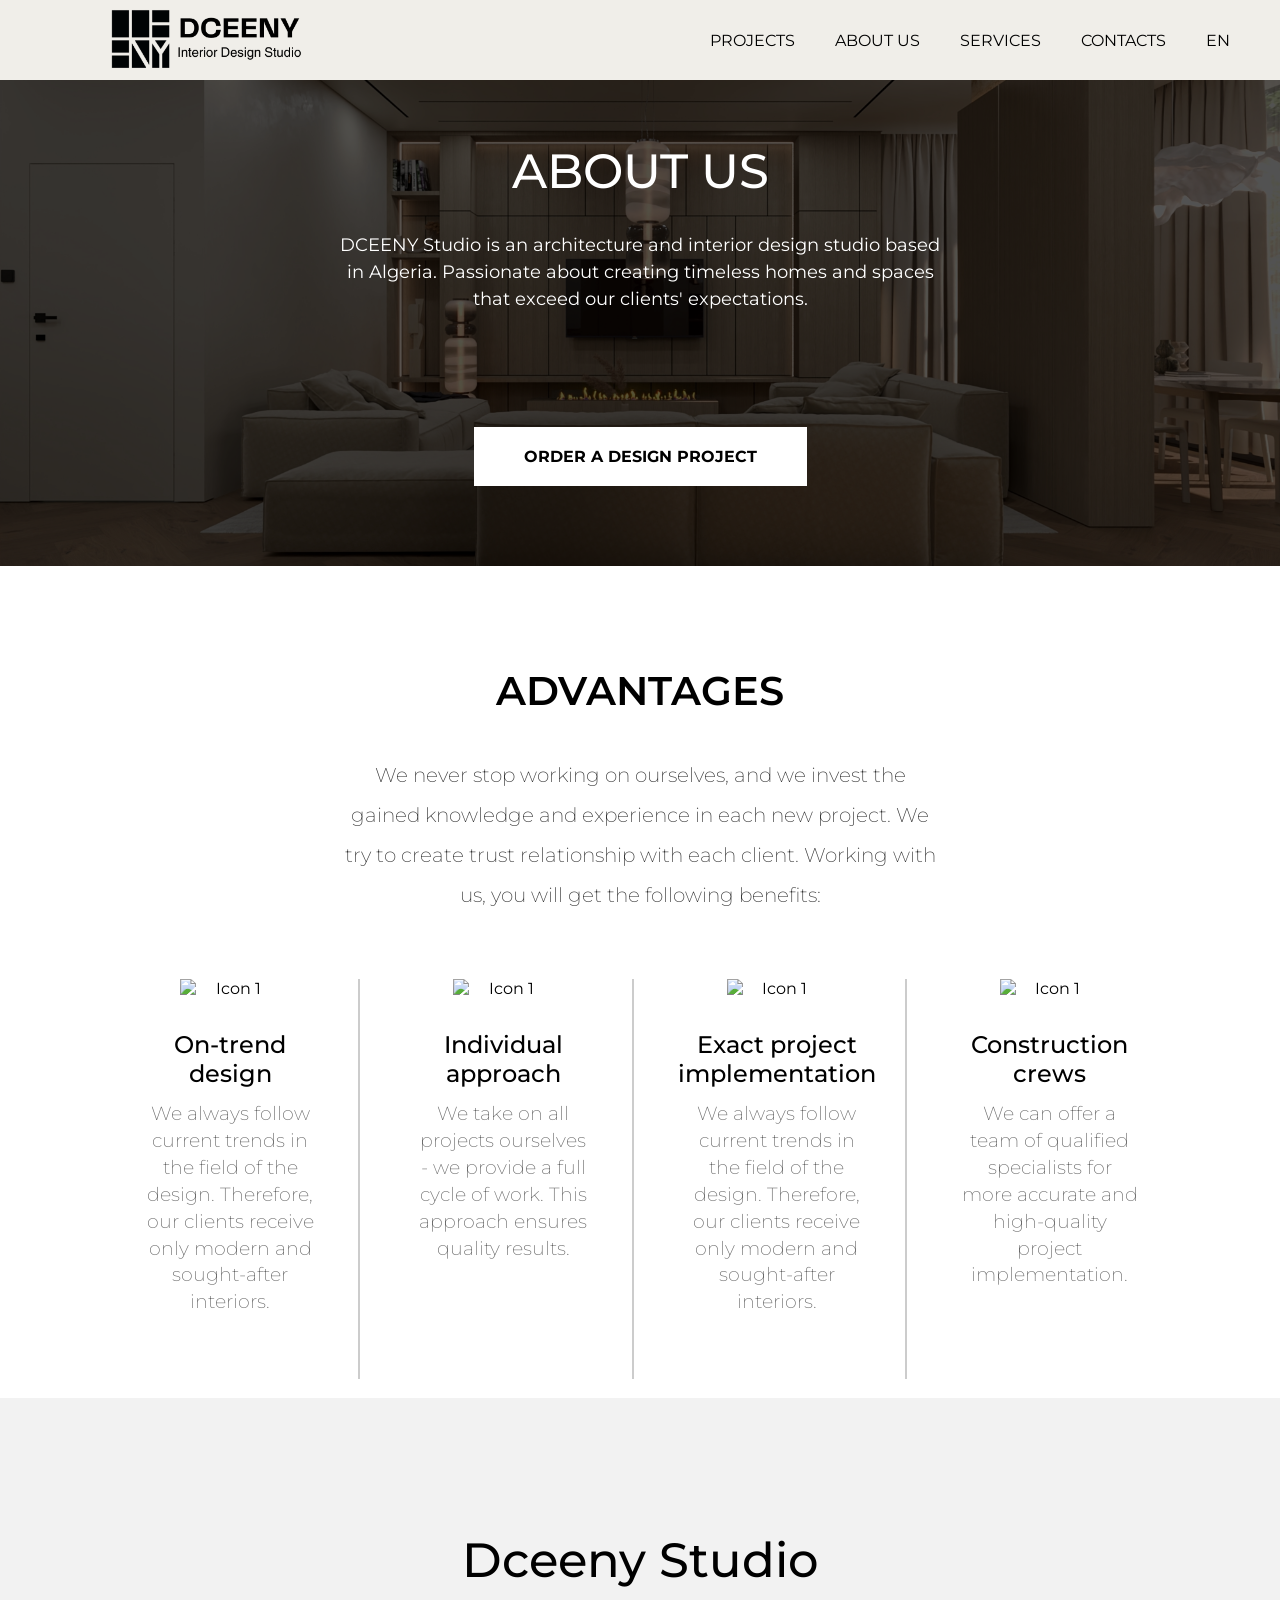
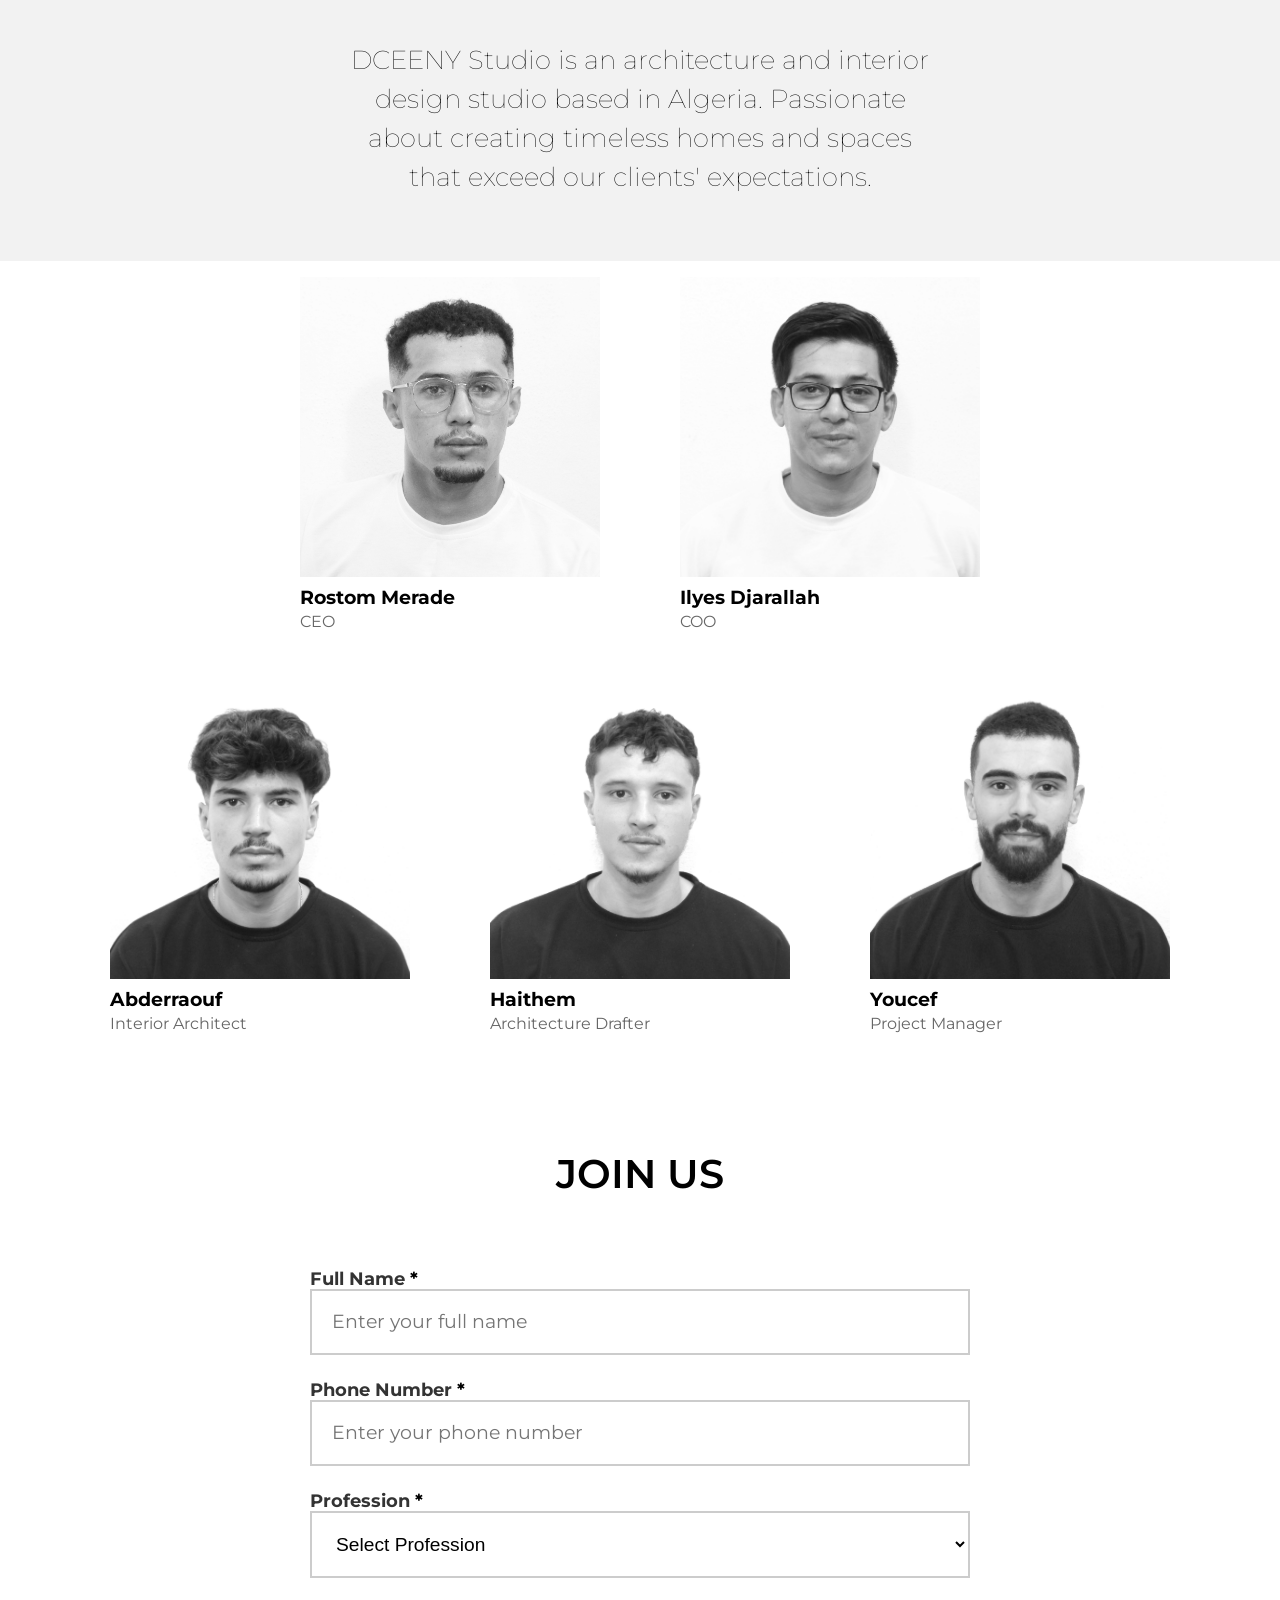
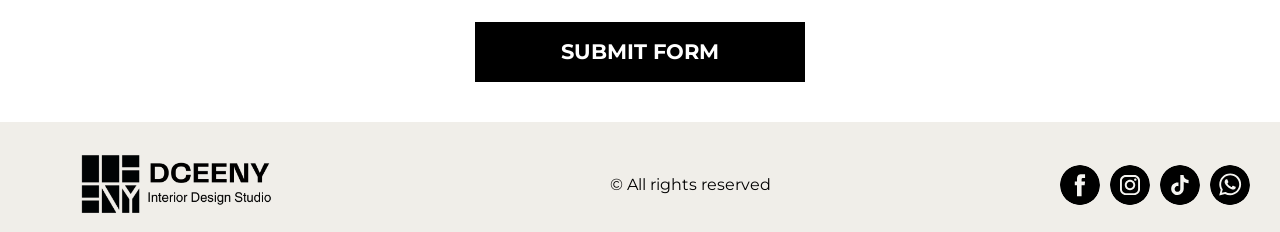
==== about-us.html @ 23b4ccf0 "first commit" ====
<!DOCTYPE html>
<html lang="en">
  <head>
    <meta charset="UTF-8" />
    <meta name="viewport" content="width=device-width, initial-scale=1.0" />
    <title>Dceeny</title>

    <!-- External Libraries -->
    <script src="https://code.jquery.com/jquery-3.7.1.min.js"></script>

    <!-- Stylesheet -->
    <link rel="stylesheet" href="style.css" />

    <!-- Translation Script -->
    <script src="scripts/translations.js"></script>
    <link rel="icon" href="assets/images/favicon.png" />
  </head>
  <script>
    $(document).ready(function () {
      $("#header-container").load("elements/header.html", function () {
        const savedLanguage = localStorage.getItem("preferredLanguage") || "en";
        applyTranslations(savedLanguage); // Call translation function after loading
      });
    });
  </script>
  <script>
    $(function () {
      $("#footer").load("elements/footer.html", function () {
        applyTranslations(localStorage.getItem("preferredLanguage") || "en");
      });
    });
  </script>
  <body>
    <header id="header-container"></header>
    <div class="social-media-container">
      <!-- Background image with overlay -->
      <div class="background-image-overlay">
        <img
          src="assets/images/projects/private/1/cam 5.jpg"
          alt="Background Image"
          class="background-image"
        />
        <div class="overlay"></div>
      </div>
      <!-- Text content -->
      <div class="social-media-text">
        <h1 class="main-title" data-translate="aboutUp">About Us</h1>
        <p class="description2" data-translate="usDc"></p>
      </div>

      <button
        class="order-buttons"
        data-translate="orderProjectDesign"
        onclick="location.href='index.html'"
      ></button>
    </div>
    <!-- Blank Space -->
    <div style="height: 100px"></div>
    <!-- Adjust height as needed -->
    <div class="title" data-translate="advantagesUp"></div>
    <div style="height: 40px"></div>
    <!-- Adjust height as needed -->
    <div class="description" data-translate="advantagesUpDescription"></div>
    <div class="icon-row2">
      <div class="icon-item2">
        <img
          src="https://static.tildacdn.pro/lib/tildaicon/31383063-3636-4465-b765-623939643934/design.svg"
          alt="Icon 1"
          class="icon-image2"
        />
        <p class="icon-title2" data-translate="upDesign"></p>
        <p class="icon-description2" data-translate="upDesignDesc"></p>
      </div>
      <div class="icon-item2">
        <img
          src="https://static.tildacdn.pro/lib/tildaicon/65336162-6138-4435-b533-633832346635/touragency_group.svg"
          alt="Icon 1"
          class="icon-image2"
        />
        <p class="icon-title2" data-translate="indivualApp">Title 1</p>
        <p class="icon-description2" data-translate="exactPrImDesc"></p>
      </div>
      <div class="icon-item2">
        <img
          src="https://static.tildacdn.pro/lib/tildaicon/35333563-6232-4131-a562-663033373163/8yo_hours.svg"
          alt="Icon 1"
          class="icon-image2"
        />
        <p class="icon-title2" data-translate="exactPrIm">Title 1</p>
        <p class="icon-description2" data-translate="upDesignDesc"></p>
      </div>
      <div class="icon-item2">
        <img
          src="https://static.tildacdn.pro/lib/tildaicon/65633137-3839-4862-a661-663538623232/Tilda_Icons_32_profession_builder.svg"
          alt="Icon 1"
          class="icon-image2"
        />
        <p class="icon-title2" data-translate="constCrews">Title 1</p>
        <p class="icon-description2" data-translate="constCrewsDesc"></p>
      </div>
      <!-- Repeat for each icon item -->
    </div>
    <div class="grayed-Container">
      <div style="height: 100px"></div>
      <!-- Adjust height as needed -->
      <div class="social-media-text">
        <h1 class="main-title">Dceeny Studio</h1>
        <div style="height: 20px"></div>
        <p class="description3" data-translate="usDc"></p>
      </div>
    </div>
    <div class="team-container">
      <!-- First row: You and your colleague -->
      <div class="team-row">
        <div class="team-member">
          <img
            src="assets/images/teeam members/rostom.jpg"
            alt="Your Name"
            class="team-photo"
          />
          <div class="team-info">
            <h3 class="team-name" data-translate="rostom"></h3>
            <p class="team-occupation" data-translate="cEO"></p>
          </div>
        </div>
        <div class="team-member">
          <img
            src="assets/images/teeam members/ilyes.jpg"
            alt="Colleague Name"
            class="team-photo"
          />
          <div class="team-info">
            <h3 class="team-name" data-translate="ilyes"></h3>
            <p class="team-occupation" data-translate="cOO"></p>
          </div>
        </div>
      </div>
      <!-- Second row: Rest of the team -->
      <div class="team-row">
        <div class="team-member">
          <img
            src="assets/images/teeam members/raouf.jpg"
            alt="Team Member 1"
            class="team-photo"
          />
          <div class="team-info">
            <h3 class="team-name" data-translate="raouf"></h3>
            <p class="team-occupation" data-translate="interiorArchitect"></p>
          </div>
        </div>
        <div class="team-member">
          <img
            src="assets/images/teeam members/haithem.jpg"
            alt="Team Member 2"
            class="team-photo"
          />
          <div class="team-info">
            <h3 class="team-name" data-translate="haithem"></h3>
            <p class="team-occupation" data-translate="architectureDrafter"></p>
          </div>
        </div>
        <div class="team-member">
          <img
            src="assets/images/teeam members/youcef.jpg"
            alt="Team Member 3"
            class="team-photo"
          />
          <div class="team-info">
            <h3 class="team-name" data-translate="youcef"></h3>
            <p class="team-occupation" data-translate="projectManager"></p>
          </div>
        </div>
        <!-- Add more team members as needed -->
      </div>
    </div>
    <div style="height: 100px"></div>
    <!-- Adjust height as needed -->
    <div class="title" data-translate="joinUS"></div>
    <div style="height: 50px"></div>
    <div class="form-wrapper">
      <form id="professionalForm">
        <div class="input-group">
          <label for="fullName" class="input-label">
            <span data-translate="fName">Full Name</span>
            <span class="required">*</span>
          </label>
          <input
            type="text"
            id="fullName"
            name="fullName"
            placeholder="Enter your full name"
            data-placeholder="enterFName"
            required
          />
          <span class="error-message" data-translate="fNameReq"
            >Full name is required.</span
          >
        </div>
        <div class="input-group">
          <label for="phoneNumber" class="input-label">
            <span data-translate="phoneNum">Phone Number</span>
            <span class="required">*</span>
          </label>
          <input
            type="tel"
            id="phoneNumber"
            name="phoneNumber"
            placeholder="Enter your phone number"
            data-placeholder="enterphoneNum"
            required
          />
          <span class="error-message" data-translate="phoneNumReq"
            >Phone number is required.</span
          >
        </div>
        <div class="input-group">
          <label for="profession" class="input-label">
            <span data-translate="profession"></span>
            <span class="required">*</span>
          </label>
          <select
            id="profession"
            name="profession"
            required
            aria-required="true"
            data-placeholder="selectProfession"
            class="dropdown-profession"
          >
            <option
              value=""
              disabled
              selected
              data-translate="selectProfession"
            >
              Select your profession
            </option>
            <option value="architect" data-translate="architect">
              
            </option>
            <option value="interiorArchitect" data-translate="interiorArchitect">
             
            </option>
            <option value="civilEngineer" data-translate="civilEngineer">
             
            </option>
            <option value="surveyor" data-translate="surveyor">
            </option>
            <option value="projectManager" data-translate="projectManager">
            </option>
            <option value="architectureDrafter" data-translate="architectureDrafter">
              
            </option>
            <option value="other" data-translate="other">Other</option>
          </select>
          <span class="error-message" data-translate="professionReq">
            Profession selection is required.
          </span>
        </div>

        <button type="submit" class="submit-button" data-translate="submit">
          Submit Form
        </button>
      </form>
      <!-- Thank-you message (hidden by default) -->
      <div class="thank-you-message" data-translate="thankYouMsg" style="display: none">
        Thank you! Your data has been submitted.
      </div>
    </div>

    <footer id="footer"></footer>
    <script src="script.js"></script>
  </body>
</html>
---- style.css ----
@import url("https://fonts.googleapis.com/css2?family=Montserrat:ital,wght@0,100..900;1,100..900&family=Noto+Kufi+Arabic:wght@100..900&display=swap");

/* Define font families */
:root {
  --font-ltr: "Montserrat", sans-serif;
  --font-rtl: "Noto Kufi Arabic", serif;
}

/* Direction styling */
.ltr {
  direction: ltr;
}

.rtl {
  direction: rtl;
  text-align: right;
}

/* Font styling */
.font-en {
  font-family: "Montserrat", sans-serif; /* Specify English/French font */
}

.font-fr {
  font-family: "Montserrat", sans-serif; /* Specify French font */
}

.font-ar {
  font-family: "Noto Kufi Arabic", sans-serif; /* Specify Arabic font */
}
/* Apply fonts to placeholder text based on language direction */
input::placeholder {
  font-family: "Montserrat", sans-serif; /* Default font */
}

body.font-en input::placeholder {
  font-family: "Montserrat", sans-serif; /* Default font */
}

body.font-fr input::placeholder {
  font-family: "Montserrat", sans-serif; /* Default font */
}

body.font-ar input::placeholder {
  font-family: "Noto Kufi Arabic", sans-serif; /* Specify Arabic font */
}

/* Default font for LTR languages */
html,
body {
  display: flex;
  flex-direction: column; /* Stack content vertically */
  font-family: "Montserrat", sans-serif;
  background-color: white;
  min-height: 100vh;
  margin: 0;
  padding: 0;
}
#loading-screen {
  position: fixed;
  top: 0;
  left: 0;
  width: 100%;
  height: 100%;
  background-color: #f0f0f0;
  display: flex;
  flex-direction: column;
  justify-content: center;
  align-items: center;
  z-index: 1000;
}

.loader {
  border: 8px solid #f3f3f3;
  border-top: 8px solid #3498db;
  border-radius: 50%;
  width: 60px;
  height: 60px;
  animation: spin 1s linear infinite;
}

@keyframes spin {
  0% {
    transform: rotate(0deg);
  }
  100% {
    transform: rotate(360deg);
  }
}
.content-wraper12412 {
  flex-direction: column;
  min-height: 100vh;
}
/* Font for Arabic language with RTL */
body.font-ar.rtl {
  font-family: "Noto Kufi Arabic", serif !important;
  direction: rtl;
  text-align: right;
}

/* Optional: Apply font change on body when switching between languages */
body.font-en {
  font-family: "Montserrat", sans-serif;
}

body.font-fr {
  font-family: "Montserrat", sans-serif;
}

/* General LTR font application */
.nav-link,
.dropdown-link,
.p-buttons,
.about-buttons,
.submit-button {
  font-family: var(--font-ltr) !important;
  -webkit-tap-highlight-color: transparent;
  -webkit-tap-highlight-color: rgba(0, 0, 0, 0);
}

/* Apply RTL font for Arabic */
body.font-ar .nav-link,
body.font-ar .dropdown-link,
body.font-ar .p-buttons,
body.font-ar .about-buttons,
body.font-ar .submit-button {
  font-family: var(--font-rtl) !important;
  -webkit-tap-highlight-color: transparent;
  -webkit-tap-highlight-color: rgba(0, 0, 0, 0);
}
.page-title {
  text-align: center;
  font-size: 40px;
  font-weight: 900;
}
/* Navbar Styles */
.navbar {
  display: flex;
  align-items: center;
  justify-content: space-between;
  height: 80px;
  background-color: #f0eee9;
  padding: 0 30px;
  position: sticky;
  top: 0;
  z-index: 100;
}

/* Logo Styles */
.navbar-logo img {
  flex: 1;
  width: 350px; /* Adjust size as needed */
  height: auto;
  cursor: pointer;
}

/* Navigation Links */
.navbar-links {
  display: flex;
  align-items: center;
}

/* Navigation Button */
.nav-link {
  background: none;
  border: none;
  color: black;
  text-transform: uppercase;
  font-size: 16px;
  cursor: pointer;
  transition: transform 0.3s;
  padding: 10px 20px;
  -webkit-tap-highlight-color: transparent;
  -webkit-tap-highlight-color: rgba(0, 0, 0, 0);
}
/* Container styling for positioning dropdown */
.nav-item-container {
  position: relative;
}

/* Dropdown Menu Styling */
.dropdown-menu {
  opacity: 0;
  visibility: hidden;
  position: absolute;
  top: 50px; /* Position dropdown below the "PROJECTS" button */
  left: 50%; /* Center the dropdown */
  transform: translateX(-50%); /* Center the dropdown horizontally */
  background-color: #d3d3d3; /* Light gray background */
  padding: 10px 0;
  border-radius: 5px;
  box-shadow: 0px 4px 6px rgba(0, 0, 0, 0.2);
  z-index: 10;
  width: 180px; /* Set your desired width */
  height: auto; /* This height will adjust to fit the content by default */
  transition: opacity 0.3s ease, visibility 0.3s ease; /* Smooth transition */
  -webkit-tap-highlight-color: transparent;
  -webkit-tap-highlight-color: rgba(0, 0, 0, 0);
}

/* Arrow on top of the dropdown */
.dropdown-menu::before {
  content: "";
  position: absolute;
  top: -10px; /* Adjust arrow position */
  left: 50%;
  transform: translateX(-50%);
  width: 0;
  height: 0;
  border-left: 10px solid transparent;
  border-right: 10px solid transparent;
  border-bottom: 10px solid #d3d3d3; /* Match dropdown background */
}

/* Dropdown Button Styling */
.dropdown-link {
  background: none;
  border: none;
  color: black;
  text-transform: uppercase;
  font-size: 14px;
  padding: 10px 5px;
  width: 100%;
  cursor: pointer;
  transition: transform 0.3s;
  -webkit-tap-highlight-color: transparent;
  -webkit-tap-highlight-color: rgba(0, 0, 0, 0);
}

/* Dropdown Button Hover Effect */
.dropdown-link:hover {
  transform: scale(1.2); /* Scale effect on hover */
}

/* Show dropdown on hover */
.nav-item-container:hover .dropdown-menu {
  opacity: 1;
  visibility: visible; /* Keeps dropdown visible */
  transition-delay: 0s; /* No delay when showing */
}
.nav-item-container .dropdown-menu {
  transition-delay: 150ms; /* 0.5s delay when hiding */
}

.nav-link:hover {
  transform: scale(1.2); /* Scale effect on hover */
}

/* Dropdown Menu Styling */
.dropdown-lge-menu {
  opacity: 0;
  visibility: hidden;
  position: absolute;
  top: 50px; /* Position dropdown below the "PROJECTS" button */
  left: 50%; /* Center the dropdown */
  transform: translateX(-50%); /* Center the dropdown horizontally */
  background-color: #d3d3d3; /* Light gray background */
  padding: 10px 0;
  border-radius: 5px;
  box-shadow: 0px 4px 6px rgba(0, 0, 0, 0.2);
  z-index: 10;
  width: 80px; /* Set your desired width */
  height: auto; /* This height will adjust to fit the content by default */
  transition: opacity 0.3s ease, visibility 0.3s ease; /* Smooth transition */
  -webkit-tap-highlight-color: transparent;
  -webkit-tap-highlight-color: rgba(0, 0, 0, 0);
}

/* Arrow on top of the dropdown */
.dropdown-lge-menu::before {
  content: "";
  position: absolute;
  top: -10px; /* Adjust arrow position */
  left: 50%;
  transform: translateX(-50%);
  width: 0;
  height: 0;
  border-left: 10px solid transparent;
  border-right: 10px solid transparent;
  border-bottom: 10px solid #d3d3d3; /* Match dropdown background */
}

/* Show dropdown on hover */
.nav-item-container:hover .dropdown-lge-menu {
  opacity: 1;
  visibility: visible; /* Keeps dropdown visible */
  transition-delay: 0s; /* No delay when showing */
}
.nav-item-container .dropdown-lge-menu {
  transition-delay: 150ms; /* 0.5s delay when hiding */
}

/* Mobile and small screen styles */
@media (max-width: 960px) {
  /* Navbar styling adjustments for smaller screens */
  .navbar {
    flex-direction: column !important;
    align-items: center;
    padding: 10px 20px;
    height: auto;
  }
  /* Ensure RTL language does not change column layout */
  body.rtl .navbar {
    flex-direction: column !important; /* Force column layout in RTL */
    align-items: center;
  }

  /* Logo resizing */
  .navbar-logo img {
    width: 300px; /* Smaller logo for mobile */
  }

  /* Navigation links styling for mobile */
  .navbar-links {
    display: flex;
    flex-direction: column;
    align-items: center;
    width: 100%; /* Take full width on mobile */
  }

  /* Adjust nav link spacing and font size for readability on smaller screens */
  .nav-link {
    font-size: 14px;
    padding: 10px 0;
    width: 100%; /* Make links full width */
    text-align: center;
  }
  .dropdown-wrapper {
    width: 100%;
    display: flex;
    justify-content: center;
    align-items: center;
  }
  /* Dropdown menu adjustments for mobile */
  .dropdown-menu {
    display: flex;
    flex-direction: column; /* Stack them with the other nav items */
    opacity: 0; /* Hidden by default */
    /* visibility: hidden; */
    align-items: center;
    left: 0;
    max-height: 0;
    transform: translateX(0%); /* Center the dropdown horizontally */
    /* transition: opacity 3s ease, height 3s ease, visibility 3s ease; */
    overflow: hidden;
    position: static; /* Make them part of the normal flow */
    background-color: transparent; /* Remove background */
    box-shadow: none; /* Remove shadow */
    padding: 0; /* Remove padding */
    visibility: hidden;
    padding: 0;
  }
  /* Smooth expand and collapse using keyframes */
  @keyframes expandDropdown {
    from {
      max-height: 0;
      opacity: 0;
    }
    to {
      max-height: 300px;
      opacity: 1;
    }
  }
  @keyframes collapseDropdown {
    from {
      max-height: 300px;
      opacity: 1;
    }
    to {
      max-height: 0;
      opacity: 0;
    }
  }
  /* Show the dropdown smoothly when class "show-dropdown" is added */
  .show-dropdown {
    opacity: 1;
    visibility: visible;
    animation: expandDropdown 0.5s ease forwards; /* Expand animation */
    max-height: 300px; /* Adjust this height based on content */
  }
  /* Optional collapse animation when hiding */
  .dropdown-menu:not(.show-dropdown) {
    animation: collapseDropdown 0.5s ease forwards; /* Collapse animation */
  }

  /* Dropdown link styling on mobile */
  .dropdown-link {
    text-align: center;
    width: 100%;
    padding: 10px 0;
    font-size: 14px;
  }
  /* Center and adjust nav links for mobile */
  .nav-link {
    width: 100%;
    text-align: center;
    font-size: 14px;
    padding: 10px 0;
  }
}

/* Style for Slideshow */
/* Style for Slideshow */
.slideshow-container {
  position: relative;
  max-width: 100%;
  /* overflow: hidden; */
  height: 700px; /* Set a height to define the slideshow area */
}

.slide {
  position: absolute;
  top: 0;
  left: 0;
  width: 100%;
  height: 100%;
  object-fit: cover;
  opacity: 0;
  transition: opacity 1s ease-in-out;
}

/* Active slide */
.slide.active {
  opacity: 1;
  z-index: 1;
}

/* Overlay Text Styling */
.overlay-text {
  position: absolute;
  top: 30%;
  left: 50%;
  transform: translate(-50%, -30%);
  color: #fff;
  text-align: center;
  z-index: 2;
}

.overlay-text h1 {
  font-size: 2.5rem;
  font-weight: bold;
  margin: 0;
}

/* Down Arrow Icon Styling */
/* General styling for the down-arrow object */
/* Styling for the down arrow container */
.down-arrow {
  cursor: pointer; /* Make the arrow clickable */
  position: absolute; /* Position it where you need */
  bottom: 20px; /* 20px from the bottom */
  left: 50%; /* Center it horizontally */
  transform: translateX(-50%); /* Center it exactly */
  z-index: 2;
  display: flex;
  justify-content: center; /* Center the content inside */
  align-items: center;
  color: white;
  animation: bounce 1.5s infinite ease-in-out; /* Bounce animation */
}

/* Bounce animation */
@keyframes bounce {
  0% {
    transform: translateX(-50%) translateY(0);
  }
  25% {
    transform: translateX(-50%) translateY(-20px); /* Move up */
  }
  50% {
    transform: translateX(-50%) translateY(0); /* Back to original position */
  }
  75% {
    transform: translateX(-50%) translateY(-10px); /* Slight bounce up */
  }
  100% {
    transform: translateX(-50%) translateY(0); /* Back to original position */
  }
}
/* Styling the SVG inside the container */
.down-arrow svg {
  fill: currentColor; /* Allow the color to be inherited from the parent */
  width: 70px; /* Size the icon */
  height: 70px;
  transition: fill 0.3s ease; /* Smooth transition for color change */
}

.overlay-text {
  position: absolute;
  top: 30%;
  left: 50%;
  transform: translate(-50%, -30%);
  color: #fff;
  text-align: center;
  z-index: 2;
  display: flex;
  flex-direction: column;
  align-items: center;
  justify-content: center;
  text-align: center;
}
/*============================================================================================================================*/

.first-line {
  text-transform: uppercase; /* Makes the text uppercase */
  font-weight: 800; /* Makes the text bold */
  font-size: 14px; /* Small size */
  margin-bottom: 200px; /* Huge space below this line */
}

.second-line {
  font-weight: bold; /* Makes the text bold */
  font-size: 48px; /* Huge size */
}
/*============================================================================================================================*/
.grayed-Container {
  background-color: #f2f2f2;
}
.title {
  text-transform: uppercase;
  color: black;
  font-size: 40px;
  font-weight: 600;
  text-align: center;
}

/* Styles for the description text */
.description {
  font-size: 20px; /* Average font size */
  font-weight: 200;
  color: #333; /* Black color */
  line-height: 2; /* Spacing between lines for readability */
  max-width: 600px; /* Constrain width to create natural breaks */
  margin: auto; /* Center the text block and add spacing */
  padding: 0 15px; /* Add padding for comfortable reading */
  text-align: center;
}

.icon-row {
  display: flex;
  justify-content: center; /* Evenly space items across the row */
  gap: 100px;
  margin: 40px auto 0px; /* Center the row with spacing */
  max-width: 1000px; /* Set a max-width for the row */
  flex-wrap: wrap; /* Allows wrapping on smaller screens */
}

.icon-item {
  text-align: center; /* Center-align each icon and title */
  flex: 1; /* Make items flexible to adjust in row */
  min-width: 100px;
}

.icon-image {
  width: 85px; /* Set a size for the icons */
  height: 85px; /* Keep icons square */
  margin-bottom: 10px; /* Space between icon and title */
}

.icon-title {
  font-size: 1rem; /* Set a readable font size for titles */
  font-weight: 800; /* Slightly lighter font weight */
  color: black; /* Darker gray for the titles */
}

@media (max-width: 960px) {
  .icon-row {
    flex-direction: column; /* Stack items vertically on small screens */
    align-items: center; /* Center the icons in a column */
  }

  .icon-item {
    margin-bottom: 20px; /* Adds space between items in the column */
    min-width: 0; /* Allows items to shrink */
  }
}
/*============================================================================================================================*/
.icon-row2 {
  display: flex;
  justify-content: space-between;
  align-items: flex-start;
  gap: 5vw;
  margin: 5vw 100px;
  padding: 0 2vw;
  max-width: 90vw;
  flex-wrap: wrap;
  direction: ltr; /* Default to LTR */
}

/* Use [dir="rtl"] selector to handle RTL layouts */
[dir="rtl"] .icon-row2 {
  direction: rtl; /* Switch to RTL for Arabic or RTL languages */
}

.icon-item2 {
  text-align: center;
  flex: 1;
  min-width: 150px;
  padding: 0 1em;
  position: relative;
  box-sizing: border-box;
  display: flex;
  flex-direction: column;
  align-items: center;
  justify-content: flex-start;
}

/* Adjust divider positioning for LTR and RTL */
.icon-item2:not(:last-child)::after {
  content: "";
  position: absolute;
  top: 0;
  width: 2px;
  height: 100%;
  height: 400px;
  background-color: #ccc;
  right: -2vw; /* Default for LTR */
}

/* Adjust divider for RTL */
[dir="rtl"] .icon-item2:not(:last-child)::after {
  right: auto; /* Remove right positioning */
  left: -2vw; /* Set divider to the left for RTL */
}

/* Icon image styling */
.icon-image2 {
  width: 15vw;
  max-width: 100px;
  min-width: 20px;
  height: auto;
  margin-bottom: 0.5em;
}

.icon-title2 {
  font-size: 1.5rem;
  font-weight: 500;
  color: black;
  margin-bottom: 0.5em;
}

.icon-description2 {
  font-size: 1.2rem;
  font-weight: 200;
  color: #666;
  margin-top: auto;
  line-height: 1.4;
}

/* Responsive adjustments for smaller screens */
@media (max-width: 960px) {
  .icon-row2 {
    flex-direction: column;
    align-items: center;
    gap: 1.5em;
  }

  .icon-item2 {
    padding: 1em;
  }

  /* Horizontal divider for stacked items */
  .icon-item2:not(:last-child)::after {
    position: relative;
    top: auto; /* Reset top position */
    right: auto; /* Reset right position */
    left: 0;
    bottom: 0; /* Align to the bottom */
    height: 2px; /* Thin horizontal divider */
    width: 90%; /* Span across icon width */
    margin: 1em auto; /* Center horizontally with margin */
  }
  .icon-image2 {
    width: 20vw;
    max-width: 70px;
  }
}

/*============================================================================================================================*/
/* Container to keep buttons in a row */
.prvpub-buttons {
  display: flex;
  gap: 20px;
  justify-content: center; /* Centering the buttons */
  -webkit-tap-highlight-color: transparent;
  -webkit-tap-highlight-color: rgba(0, 0, 0, 0);
}

/* Basic button styling */
.p-buttons {
  /* padding: 20px 100px; */
  height: 60px;
  width: 300px;
  margin: 50px 0px;
  border: 3px solid black; /* Thick black border */
  background-color: white; /* Default background color */
  color: black; /* Text color */
  text-transform: uppercase;
  font-size: 14px; /* Adjust font size */
  font-weight: 800;
  cursor: pointer; /* Change cursor on hover */
  transition: background-color 0.5s; /* Smooth transition for hover effect */
  -webkit-tap-highlight-color: transparent;
  -webkit-tap-highlight-color: rgba(0, 0, 0, 0);
}

/* Hover effect to change background color to default gray */
.p-buttons:hover {
  background-color: lightgray;
}
@media (max-width: 960px) {
  .prvpub-buttons {
    flex-direction: column;
    align-items: center;
    margin: 50px 5px;
    -webkit-tap-highlight-color: transparent;
    -webkit-tap-highlight-color: rgba(0, 0, 0, 0);
  }
  .p-buttons {
    margin: 0px 200px;
    height: 60px;
    width: 400px;
    -webkit-tap-highlight-color: transparent;
    -webkit-tap-highlight-color: rgba(0, 0, 0, 0);
  }
}
/*============================================================================================================================*/
/* Container styling for the picture button */
/* Parent container for row layout */
.image-button-row {
  display: flex;
  justify-content: space-between; /* Space between buttons */
  width: 100%;
  margin: 0;
  padding: 0;
  -webkit-tap-highlight-color: transparent;
  -webkit-tap-highlight-color: rgba(0, 0, 0, 0);
}

/* Individual button styling */
.picture-button {
  position: relative;
  width: 50%; /* Each button takes 48% of the row */
  height: 400px; /* Set fixed height for buttons */
  overflow: hidden;
  cursor: pointer;
  background-color: black;
  flex: 1; /* Ensures equal width for both buttons */
  -webkit-tap-highlight-color: transparent;
  -webkit-tap-highlight-color: rgba(0, 0, 0, 0);
}

/* Image styling */
.button-image {
  width: 100%;
  height: 100%;
  object-fit: cover; /* Ensure image covers button area */
  transition: opacity 0.5s ease;
  -webkit-tap-highlight-color: transparent;
  -webkit-tap-highlight-color: rgba(0, 0, 0, 0);
}

.picture-button:hover .button-image {
  opacity: 0.5; /* Darken the image on hover */
}

/* Overlay text styling */
.overlay-text2 {
  position: absolute;
  font-weight: 500;
  top: 50%; /* Center vertically */
  left: 50%; /* Center horizontally */
  transform: translate(-50%, -1%); /* Perfectly center text */
  font-size: 1.5rem;
  color: white;
  font-weight: bold;
  opacity: 0;
  transition: opacity 0.5s ease, transform 0.5s ease;
  pointer-events: none; /* Prevent text from blocking clicks */
}

.picture-button:hover .overlay-text2 {
  opacity: 1; /* Fade in the text */
  transform: translate(-50%, -50%) translateY(-50%); /* Move the text slightly upwards during hover */
}

/* Responsive styling for small screens */
@media (max-width: 960px) {
  .image-button-row {
    flex-direction: column; /* Stack buttons vertically */
  }

  .picture-button {
    width: 100%; /* Full width for each button on small screens */
    height: auto; /* Adjust height to fit image on smaller screens */
    box-sizing: border-box;
    -webkit-tap-highlight-color: transparent;
    -webkit-tap-highlight-color: rgba(0, 0, 0, 0);
  }

  .button-image {
    display: block; /* Ensures no gap below the image */
    transition: none; /* Remove transition on image */
    height: auto;
    -webkit-tap-highlight-color: transparent;
    -webkit-tap-highlight-color: rgba(0, 0, 0, 0);
  }

  .overlay-text2 {
    opacity: 1; /* Show text without animation */
    transform: translate(-50%, -50%); /* Center text without animation */
    transition: none; /* Disable text transition on small screens */
  }

  .picture-button:hover .button-image {
    opacity: 0.5; /* Disable hover effect */
  }
}
/*============================================================================================================================*/
/* Basic button styling */
.parent-container {
  display: flex;
  justify-content: center; /* Centers horizontally */
  align-items: center; /* Centers vertically */
  -webkit-tap-highlight-color: transparent;
  -webkit-tap-highlight-color: rgba(0, 0, 0, 0);
}

.about-buttons {
  /* padding: 20px 100px; */
  align-items: center;
  justify-content: center;
  margin: 50px auto;
  padding: 20px 50px;
  border: 3px solid black; /* Thick black border */
  background-color: white; /* Default background color */
  color: black; /* Text color */
  text-transform: uppercase;
  font-size: 14px; /* Adjust font size */
  font-weight: 800;
  cursor: pointer; /* Change cursor on hover */
  transition: background-color 0.5s; /* Smooth transition for hover effect */
  z-index: 0;
  -webkit-tap-highlight-color: transparent;
  -webkit-tap-highlight-color: rgba(0, 0, 0, 0);
}
/*============================================================================================================================*/
/* Container styles */
.social-media-container {
  position: relative;
  display: flex;
  /* height: 600px; */
  width: 100%;
  min-height: 400px;
  margin: 0;
  flex-direction: column;
  align-items: center;
  justify-content: center;
  color: white;
  text-align: center;
  padding: 30px 0px;
  overflow: hidden;
}

/* Background image with overlay */
.background-image-overlay {
  position: absolute;
  top: 0;
  left: 0;
  width: 100%;
  height: 100%;
  object-fit: cover; /* Ensures the image scales and fills proportionally */
  z-index: 0; /* Ensure it's behind the text */
}

.background-image {
  width: 100%;
  height: 100%;
  object-fit: cover; /* Ensures the image scales and fills proportionally */
  /* position: absolute; */
}

.overlay {
  position: absolute;
  top: 0;
  left: 0;
  width: 100%;
  height: 100%;
  background: rgba(0, 0, 0, 0.6); /* Darkness overlay */
  z-index: 1; /* Ensures overlay is above the image */
}

/* Content styles */
.social-media-text,
.social-media-icons {
  position: relative; /* Layer the content on top of the background */
  z-index: 2;
}

.social-media-text h1.main-title {
  font-size: 48px;
  font-weight: 500;
  margin-bottom: 2rem;
  text-align: center;
}

.social-media-text p.description2 {
  font-size: 18px;
  max-width: 600px;
  line-height: 1.5;
  margin-bottom: 4rem;
  text-align: center;
}
.description3 {
  font-size: 26px;
  font-weight: 100;
  max-width: 600px;
  margin: 0 auto;
  align-items: center;
  line-height: 1.5;
  margin-bottom: 4rem;
  text-align: center;
}
.subtext {
  font-size: 16px;
  font-weight: 300;
  margin-top: 5rem;
  z-index: 2;
}
.social-media-icons {
  display: flex;
  gap: 60px;
  margin-top: 1.5rem;
}

.social-media-icons .icon-link {
  width: 70px;
  height: 70px;
  display: flex;
  align-items: center;
  justify-content: center;
  transition: transform 0.3s;
}

.social-media-icons .icon-link:hover {
  transform: scale(1.1);
}

/* Responsive design */
@media (max-width: 960px) {
  .social-media-container {
    margin: 0;
    padding: 0;
  }
  .social-media-text h1.main-title {
    font-size: 2rem;
  }

  .social-media-text p.description2 {
    font-size: 1rem;
    max-width: 500px;

  }
  .social-media-icons .icon-link {
    width: 40px;
    height: 40px;
  }
  .social-media-icons {
    gap: 2rem;
  }
}

/*============================================================================================================================*/
/* General container styling */
/* Wrapper container that will center the form */
.form-wrapper {
  display: flex;
  flex-direction: column;
  align-items: center; /* Centers the form horizontally */
  justify-content: center; /* Centers the form vertically */
  box-sizing: border-box;
  height: auto;
  min-height: 400px; /* Fallback for consistent height */
  transition: height 0.3s ease-in-out; /* Smooth height transition */
  position: relative;
}

/* Input group styling */
.input-group {
  width: 100%; /* Full width of the container */
  max-width: 800px; /* Restrict input group width to 800px */
  margin-bottom: 1.5rem;
  position: relative;
  box-sizing: border-box; /* Ensure padding doesn't increase width */
  border-radius: 0;
}
/* Label styling */
.input-label {
  font-size: 1.1rem;
  font-weight: bold;
  margin-bottom: 0.3rem;
  color: #333;
}

/* Required label styling */
.required {
  color: black;
}

/* Input field styling */
.input-group input {
  width: 100%; /* Full width of the input group */
  padding: 20px; /* Increased padding for more space */
  font-size: 1.2rem; /* Increased font size */
  border: 2px solid #ccc;
  border-radius: 5px;
  outline: none;
  transition: border-color 0.3s;
  box-sizing: border-box; /* Ensures padding doesn't affect width */
  border-radius: 0;
}
/* Form styling */
form#orderForm {
  display: flex;
  flex-direction: column;
  align-items: center;
  width: 100%; /* Allow form to take up full width */
  max-width: 700px; /* Max width of form */
  padding: 20px;
  box-sizing: border-box;
  background-color: white;
  border-radius: 5px; /* Optional to make form corners rounded */
  height: auto;
}
.input-group input:focus {
  border-color: black;
}

/* Error message styling */
.error-message {
  font-size: 0.85rem;
  color: red;
  position: absolute;
  bottom: -20px;
  left: 0;
  display: none;
}

/* Submit button styling */
.submit-button {
  text-transform: uppercase;
  width: 50%; /* Increased width for the button */
  height: 60px; /* Larger button height */
  /* padding: 16px; */
  font-size: 1.3rem; /* Increased font size */
  font-weight: bold;
  background-color: black;
  color: white;
  border: none;
  cursor: pointer;
  transition: background-color 0.3s;
  margin: 20px auto;
  display: block;
  -webkit-tap-highlight-color: transparent;
  -webkit-tap-highlight-color: rgba(0, 0, 0, 0);
}

.submit-button:hover {
  background-color: #333;
}

/* Thank-you message styling */
.thank-you-message {
  background-color: #d4edda;
  color: #155724;
  padding: 20px;
  font-size: 1.2rem;
  font-weight: bold;
  text-align: center;
  border-radius: 0px;
  max-width: 700px; /* Match form's max width */
  margin: 0 auto;
}

/* Responsive styling */
@media (max-width: 960px) {
  .form-wrapper {
    padding: 15px;
    width: 100%;
  }

  .input-group {
    max-width: 100%; /* Makes the input group stretch to the full width of smaller screens */
  }

  .input-group input {
    font-size: 1.1rem; /* Slightly smaller font size for smaller screens */
    padding: 16px; /* Increased padding */
  }

  .submit-button {
    width: 60%; /* Make the button wider for smaller screens */
    padding: 15px;
    font-size: 1.2rem; /* Increased font size */
    -webkit-tap-highlight-color: transparent;
    -webkit-tap-highlight-color: rgba(0, 0, 0, 0);
  }
}

/* Add smooth transitions */
.form-wrapper,
.thank-you-message {
  transition: opacity 0.3s ease-in-out;
}

/* When hidden */
.hidden {
  opacity: 0;
  pointer-events: none;
}
/*============================================================================================================================*/

#footer {
  display: flex;
  align-items: center;
  justify-content: space-between;
  padding: 10px 0;
  position: relative;
  margin-top: auto;
  margin-bottom: 0;
  width: 100%;
  background-color: #f0eee9;
  flex-wrap: wrap;
  height: 80px;
}
.right-s {
  flex: 1;
  text-align: center;
  align-items: center;
}
/* Social media icons */
.social-media {
  display: flex;
  gap: 10px;
  margin: 20px 0;
  justify-content: right;
  padding: 0 30px;
}

.icon-s {
  display: inline-block;
  display: flex;
  align-items: center;
  justify-content: center;
  fill: gray;
  width: 40px;
  height: 40px;
  background-color: rgba(255, 255, 255, 0.2);
  border-radius: 50%;
  transition: background-color 0.3s;
  font-size: 1.5rem;
  color: white;
  text-decoration: none;
}
.icon-image3 {
  fill: gray;
  display: inline-block;
  display: flex;
  align-items: center;
  justify-content: center;
  width: 40px;
  height: 40px;
  background-color: rgba(255, 255, 255, 0.2);
  border-radius: 50%;
  transition: background-color 0.3s;
  font-size: 1.5rem;
  color: white;
  text-decoration: none;
}

.icon-s:hover {
  background-color: rgba(255, 255, 255, 0.4);
}

/* Responsive styling */
@media (max-width: 960px) {
  #footer {
    flex-direction: column;
    align-items: center;
    height: auto;
  }

  .social-media {
    justify-content: center;
  }

  .icon-s,
  .icon-image3 {
    margin: 5px 0; /* Add spacing between icons */
  }
}
/*============================================================================================================================*/
.order-buttons {
  /* padding: 20px 100px; */
  font-family: inherit;
  align-items: center;
  justify-content: center;
  margin: 50px auto;
  padding: 20px 50px;
  border: 0px; /* Thick black border */
  background-color: white; /* Default background color */
  color: black; /* Text color */
  text-transform: uppercase;
  font-size: 16px; /* Adjust font size */
  font-weight: 700;
  cursor: pointer; /* Change cursor on hover */
  transition: background-color 0.5s; /* Smooth transition for hover effect */
  z-index: 0;
  -webkit-tap-highlight-color: transparent;
  -webkit-tap-highlight-color: rgba(0, 0, 0, 0);
}
/*============================================================================================================================*/
/* Container styles */
.team-container {
  justify-content: center;
  align-items: center;
  /* width: 800px; */
  display: flex;
  flex-direction: column;
  gap: 3rem;
  padding: 1rem;
}

/* Row styles */
.team-row {
  display: flex;
  flex-wrap: wrap; /* Allows wrapping on smaller screens */
  gap: 5rem;
  justify-content: center;
  align-items: center;
}

/* Team member styles */
.team-member {
  display: flex;
  flex-direction: column;
  align-items: flex-start;
  text-align: left;
  max-width: 300px; /* Adjust as needed */
}
.rtl .team-member {
  text-align: right;
}

/* Photo styles */
.team-photo {
  width: 100%; /* Responsive image */
  height: auto;
  border-radius: 0px;
  margin-bottom: 0.5rem;
}

/* Text styles */
.team-info {
  display: flex;
  flex-direction: column;
  gap: 0.2rem;
}

.team-name {
  font-size: 1.2rem;
  font-weight: bold;
  margin: 0;
}

.team-occupation {
  font-size: 1rem;
  color: #666;
  margin: 0;
}

/* Responsive design */
@media (max-width: 960px) {
  .team-row {
    justify-content: center; /* Center images for small screens */
    gap: 1rem;
  }

  .team-member {
    flex: 0 0 calc(50% - 1rem); /* Two images per row */
    max-width: calc(50% - 1rem);
  }
}
/*============================================================================================================================*/
/* Form styling */
form#professionalForm {
  display: flex;
  flex-direction: column;
  align-items: center;
  width: 100%; /* Allow form to take up full width */
  max-width: 700px; /* Max width of form */
  padding: 20px;
  box-sizing: border-box;
  background-color: white;
  border-radius: 5px; /* Optional to make form corners rounded */
  height: auto;
}
.dropdown-profession {
  width: 100%; /* Full width of the input group */
  padding: 20px; /* Increased padding for more space */
  font-size: 1.2rem; /* Increased font size */
  border: 2px solid #ccc;
  border-radius: 0px;
  outline: none;
  transition: border-color 0.3s;
  box-sizing: border-box; /* Ensures padding doesn't affect width */
  background-color: white;
}

.dropdown-profession:focus {
  border-color: black;
}

/* Optional: Additional styling for disabled placeholder */
.dropdown-profession option:disabled {
  color: #999;
}
/* Responsive styling */
@media (max-width: 960px) {
  .dropdown-profession {
    font-size: 1.1rem; /* Slightly smaller font size for smaller screens */
    padding: 16px; /* Increased padding */
  }
}
/*============================================================================================================================*/
#services-page.icon-row {
  display: flex;
  justify-content: center; /* Evenly space items across the row */
  gap: 170px;
  margin: 10px auto 0px; /* Center the row with spacing */
  flex-wrap: wrap; /* Allows wrapping on smaller screens */
}
.icon-image-services {
  width: 100px;
  height: auto;
  margin-bottom: 10px;
}
.icon-title-services {
  font-size: 1.3rem; /* Set a readable font size for titles */
  font-weight: 500; /* Slightly lighter font weight */
  color: black; /* Darker gray for the titles */
}

/*============================================================================================================================*/
.services-overlay-container {
  position: relative;
  display: flex;
  /* height: 600px; */
  width: 100%;
  min-height: 400px;
  margin: 0;
  flex-direction: column;
  align-items: center;
  justify-content: center;
  color: white;
  text-align: center;
  padding: 30px 0px;
  overflow: hidden;
}
.social-media-text h1.services-main-title {
  font-size: 48px;
  font-weight: 400;
  text-transform: uppercase;
  margin-bottom: 2rem;
  text-align: center;

}
.vertical-dividering {
  width: 200px;
  height: 1px;
  background-color: #ccc;
  margin: 50px auto;
  text-align: center;

}
.social-media-text p.services-description2 {
  font-size: 20px;
  max-width: 600px;
  font-weight: 300;
  line-height: 1.5;
  text-align: center;
}
/* Responsive design */
@media (max-width: 960px) {
  .services-overlay-container {
    margin: 0;
    padding: 0;
  }
  .social-media-text h1.services-main-title {
    font-size: 2rem;
  }

  .social-media-text p.services-description2 {
    font-size: 1rem;
    max-width: 500px;
  }
}
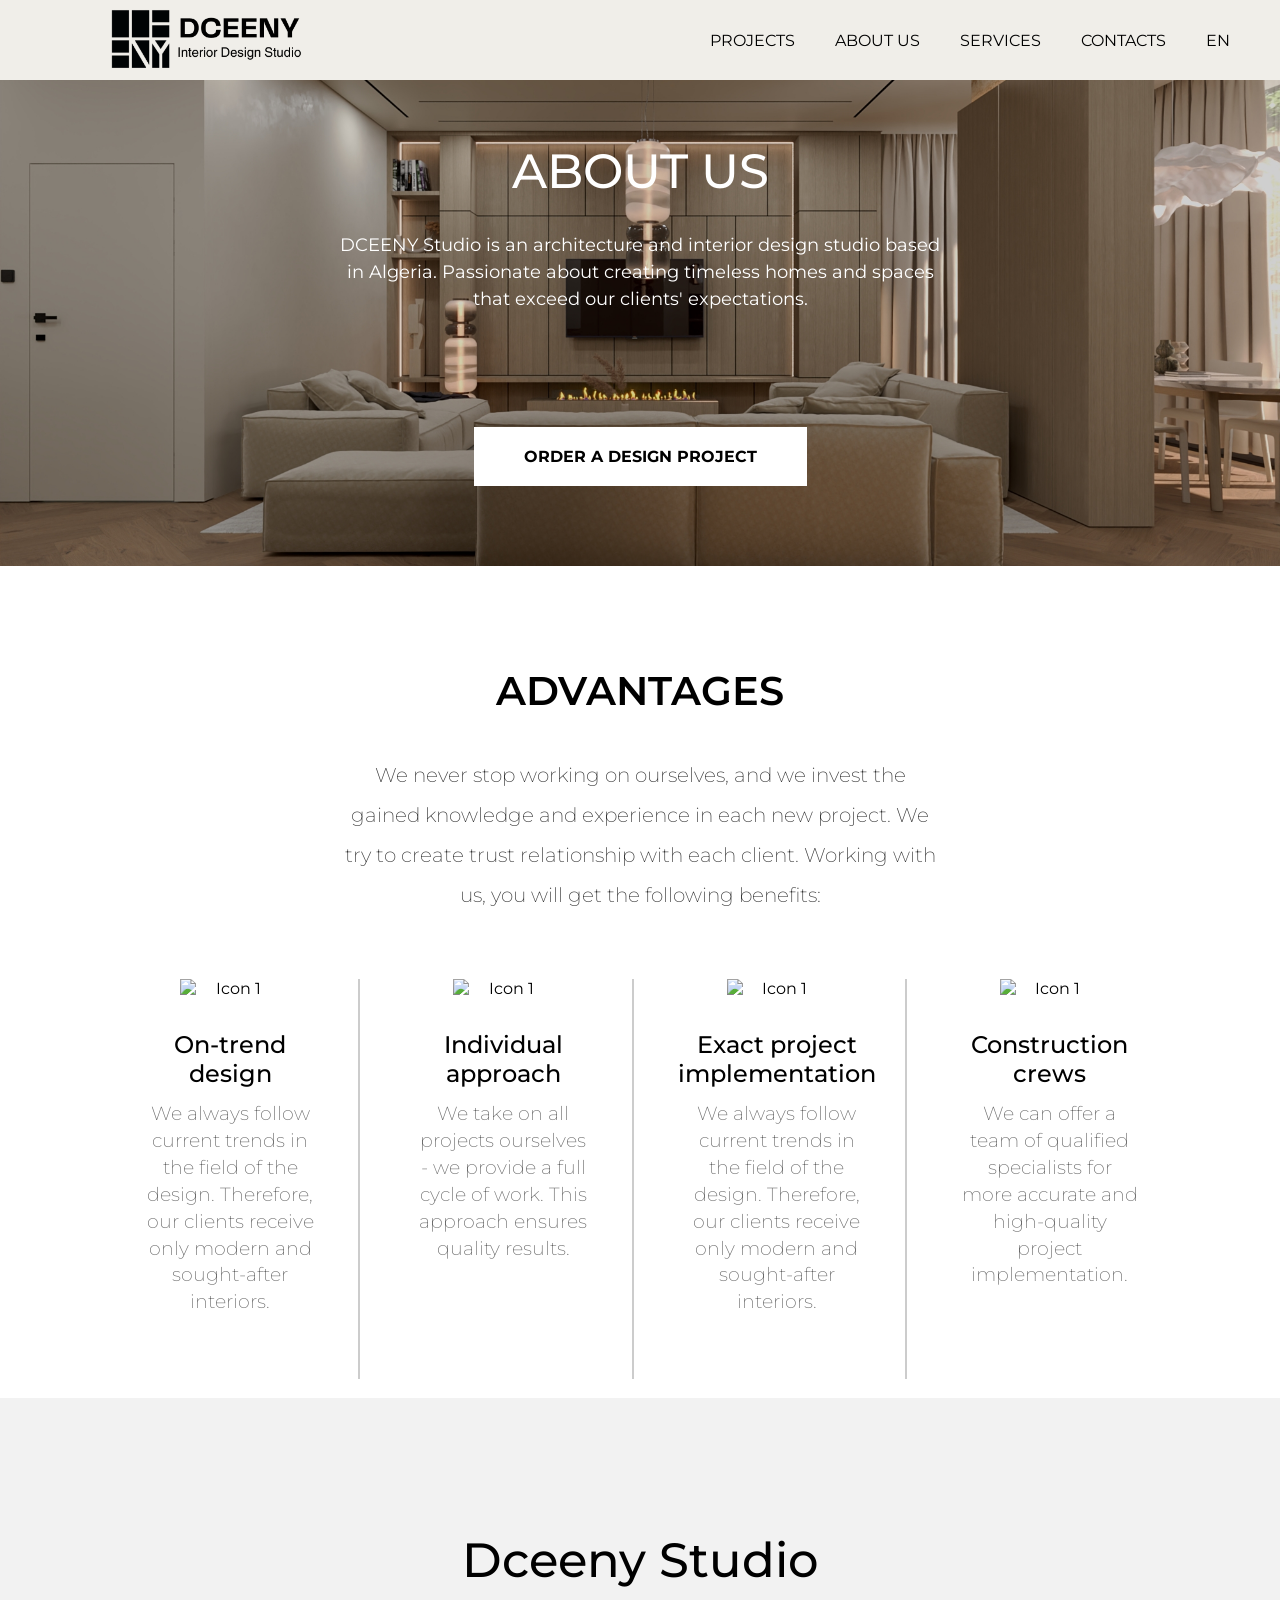
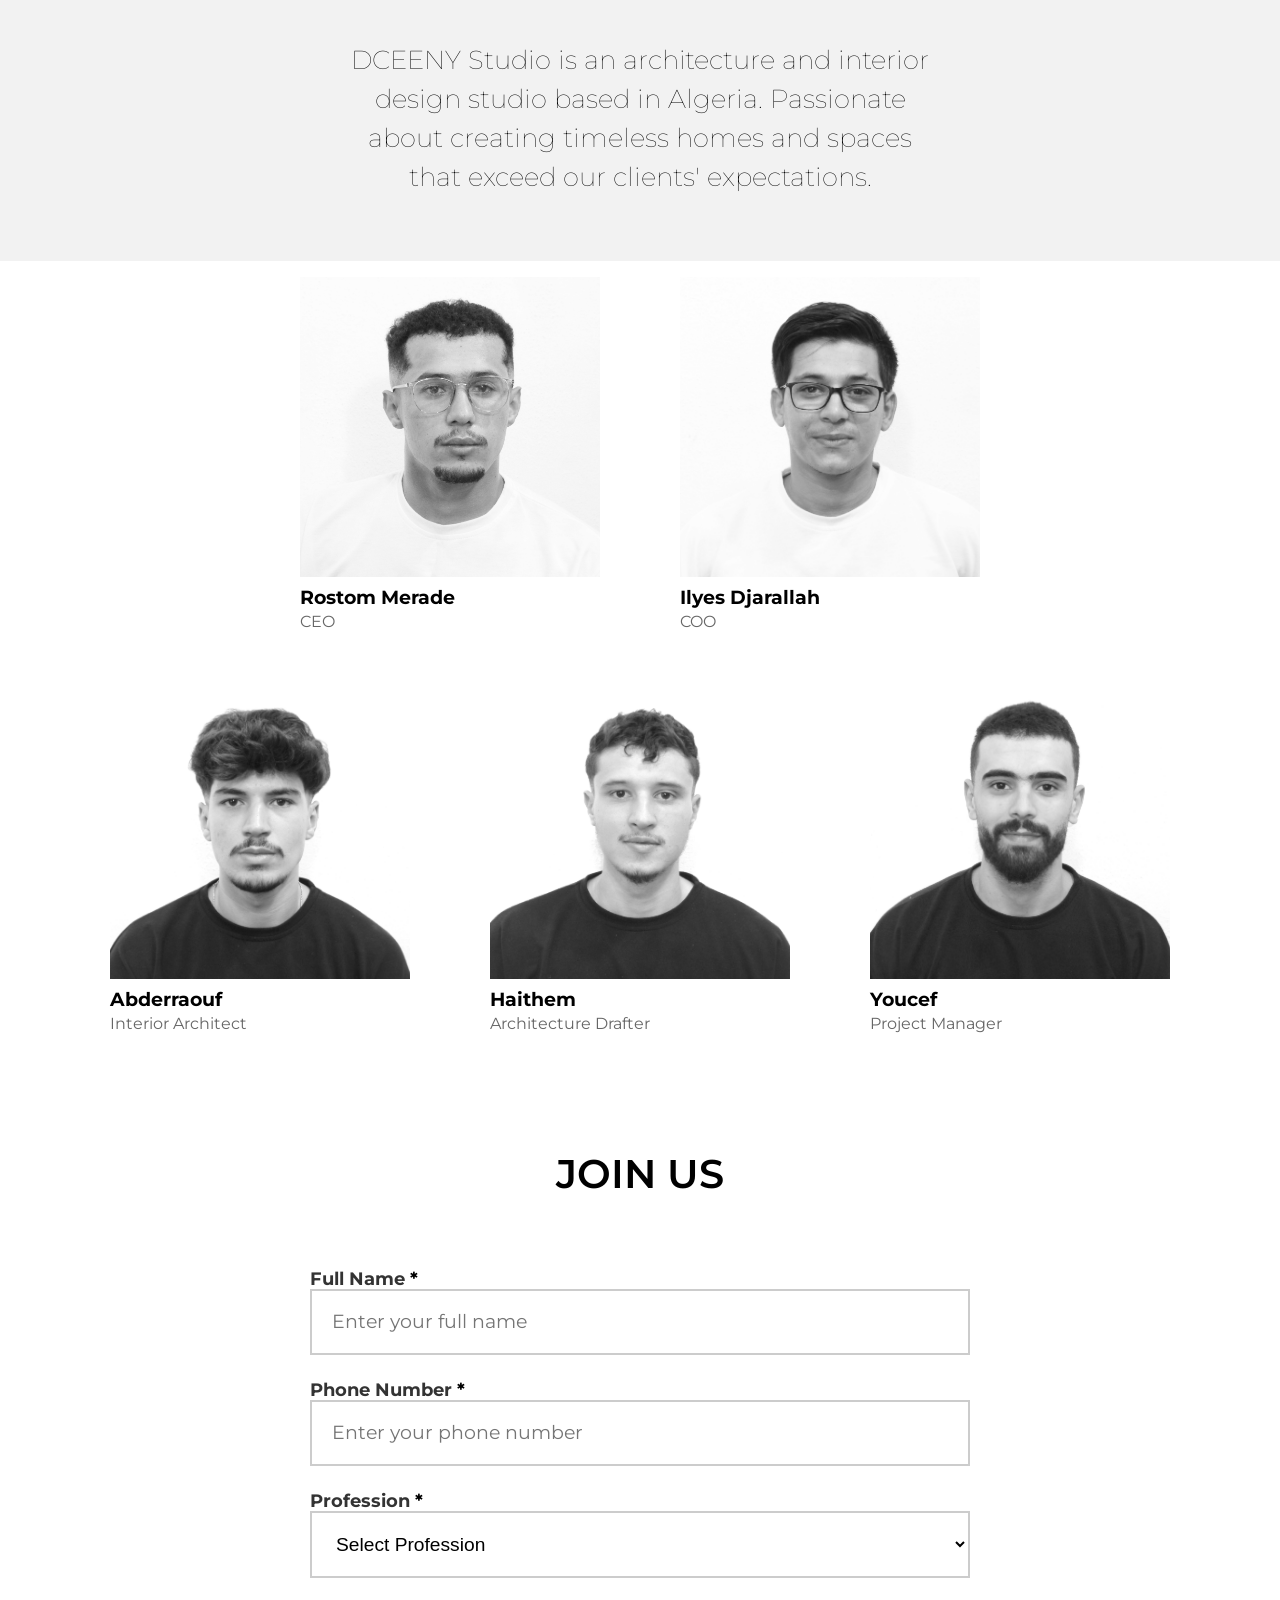
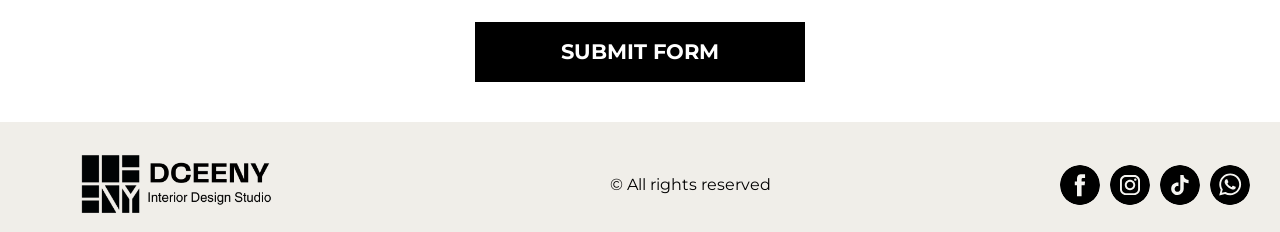
==== commit 57a64ccf: "New Change" ====
--- a/about-us.html
+++ b/about-us.html
@@ -36,7 +36,7 @@
       <!-- Background image with overlay -->
       <div class="background-image-overlay">
         <img
-          src="assets/images/projects/private/1/cam 5.jpg"
+          src="assets/images/projects/private/Riyadh/cam 5.jpg"
           alt="Background Image"
           class="background-image"
         />
--- a/style.css
+++ b/style.css
@@ -53,6 +53,7 @@
   font-family: "Montserrat", sans-serif;
   background-color: white;
   min-height: 100vh;
+  max-width: 100%;
   margin: 0;
   padding: 0;
 }
@@ -567,6 +568,7 @@
   .icon-row {
     flex-direction: column; /* Stack items vertically on small screens */
     align-items: center; /* Center the icons in a column */
+    /* gap:30px; */
   }
 
   .icon-item {
@@ -959,7 +961,7 @@
   .social-media-text p.description2 {
     font-size: 1rem;
     max-width: 500px;
-
+    margin: auto 30px;
   }
   .social-media-icons .icon-link {
     width: 40px;
@@ -1346,9 +1348,10 @@
   margin-bottom: 10px;
 }
 .icon-title-services {
-  font-size: 1.3rem; /* Set a readable font size for titles */
+  font-size: 1.2rem; /* Set a readable font size for titles */
   font-weight: 500; /* Slightly lighter font weight */
   color: black; /* Darker gray for the titles */
+  /* padding: 0 20px; */
 }
 
 /*============================================================================================================================*/
@@ -1373,7 +1376,6 @@
   text-transform: uppercase;
   margin-bottom: 2rem;
   text-align: center;
-
 }
 .vertical-dividering {
   width: 200px;
@@ -1381,7 +1383,6 @@
   background-color: #ccc;
   margin: 50px auto;
   text-align: center;
-
 }
 .social-media-text p.services-description2 {
   font-size: 20px;
@@ -1389,9 +1390,13 @@
   font-weight: 300;
   line-height: 1.5;
   text-align: center;
+  margin: 0 auto;
 }
 /* Responsive design */
 @media (max-width: 960px) {
+  #services-page.icon-row {
+    gap: 20px;
+  }
   .services-overlay-container {
     margin: 0;
     padding: 0;
@@ -1402,6 +1407,223 @@
 
   .social-media-text p.services-description2 {
     font-size: 1rem;
-    max-width: 500px;
-  }
-}+    max-width: 700px;
+    margin: 0 30px;
+  }
+}
+/*============================================================================================================================*/
+.icon-row-small-ones {
+  display: flex;
+  flex-direction: row;
+  margin: 10px auto;
+  justify-content: flex-start;
+  max-width: 1200px;
+  flex-wrap: wrap;
+}
+.icon-item-small-ones {
+  text-align: center;
+  flex: 1;
+  min-width: 300px;
+  max-width: 300px;
+  margin-bottom: 50px;
+  /* margin-right: auto;
+  margin-left: auto; */
+}
+
+.small-icon-image-services {
+  width: 70px;
+  height: auto;
+  margin-bottom: 10px;
+}
+.small-icon-title-services {
+  font-size: 1.3rem; /* Set a readable font size for titles */
+  font-weight: 500; /* Slightly lighter font weight */
+  color: black; /* Darker gray for the titles */
+}
+@media (max-width: 960px) {
+  .icon-row-small-ones {
+    gap: 10px;
+    flex-direction: column;
+  }
+}
+.small-icons-title {
+  font-size: 48px;
+  font-weight: 400;
+  margin-top: 3rem;
+  margin-bottom: 3rem;
+  text-align: center;
+}
+/*============================================================================================================================*/
+
+.gallery {
+  display: flex;
+  justify-content: center;
+  align-items: center;
+}
+
+.gallery-row {
+  display: block;
+  display: flex;
+  flex-wrap: wrap;
+  width: 100%;
+  margin: 0;
+  padding: 0;
+}
+
+.gallery-item {
+  position: relative;
+  width: 33.3333333333%;
+  aspect-ratio: 1.5;
+  overflow: hidden;
+  box-shadow: 0 4px 6px rgba(0, 0, 0, 0.1);
+  cursor: pointer;
+}
+
+.gallery-item img {
+  width: 100%;
+  height: 100%;
+  object-fit: cover;
+  transition: transform 1s ease, filter 1s ease;
+}
+
+.gallery-item:hover img {
+  transform: scale(1.1);
+  filter: grayscale(50%);
+}
+
+.overlay {
+  position: absolute;
+  flex-direction: column;
+  top: 0;
+  left: 0;
+  width: 100%;
+  height: 100%;
+  background: rgba(0, 0, 0, 0.6);
+  display: flex;
+  justify-content: center;
+  align-items: center;
+  opacity: 0;
+  transition: opacity 1s ease;
+  line-height: 2;
+}
+
+.overlay p {
+  color: #fff;
+  font-size: 1.3rem;
+  font-weight: 400;
+  text-align: center;
+  margin: 0;
+}
+
+.overlay h1,
+h2 {
+  color: #fff;
+  font-size: 1rem;
+  font-weight: 200;
+  text-align: center;
+  margin: 0;
+}
+.gallery-item:hover .overlay {
+  opacity: 1;
+}
+
+.overlay p {
+  animation: slideIn 0.7s ease forwards, backwards;
+}
+.overlay h1 {
+  animation: slideIn 0.7s ease forwards, backwards;
+}
+
+@keyframes slideIn {
+  from {
+    transform: translateY(20px);
+    opacity: 0;
+  }
+  to {
+    transform: translateY(0);
+    opacity: 1;
+  }
+}
+@media (max-width: 960px) {
+  .gallery-item {
+    width: 50%;
+  }
+}
+@media (max-width: 600px) {
+  .gallery-item {
+    width: 100%; /* One item per row */
+  }
+}
+/*============================================================================================================================*/
+.gallery-container {
+  width: 90%;
+  max-width: 1200px;
+  margin: 0 auto;
+  padding: 20px;
+}
+
+/* Text Section */
+.gallery-text {
+  text-align: center;
+  margin-bottom: 30px;
+}
+
+.gallery-text h1 {
+  font-size: 2.5rem;
+  margin-bottom: 10px;
+  font-weight: bold;
+}
+
+.gallery-text p {
+  font-size: 1.2rem;
+  line-height: 1.6;
+  color: #666;
+}
+
+/* Gallery Section */
+.gallery-shit {
+  display: flex;
+  flex-direction: column;
+  gap: 30px;
+}
+/* Gallery Row */
+.gallery-row-shit {
+  display: flex;
+  gap: 30px; /* Space between images */
+  width: 100%;
+  max-width: 100%;
+}
+
+/* Default styles for images inside rows */
+.gallery-row-shit a {
+  display: flex;
+  max-width: 100%;
+  
+}
+
+.gallery-row-shit a img {
+  height: 500px;
+  object-fit: cover;
+  max-width: 100%;
+  min-width: 100%;
+}
+
+/* Row-specific styles for odd rows */
+.gallery-row-shit:nth-child(odd) a:first-child {
+  flex: 1; /* Small image takes 1 part */
+}
+
+.gallery-row-shit:nth-child(odd) a:last-child {
+  flex: 2; /* Big image takes 2 parts */
+}
+
+/* Row-specific styles for even rows */
+.gallery-row-shit:nth-child(even) a:first-child {
+  flex: 2; /* Big image takes 2 parts */
+}
+
+.gallery-row-shit:nth-child(even) a:last-child {
+  flex: 1; /* Small image takes 1 part */
+}
+
+
